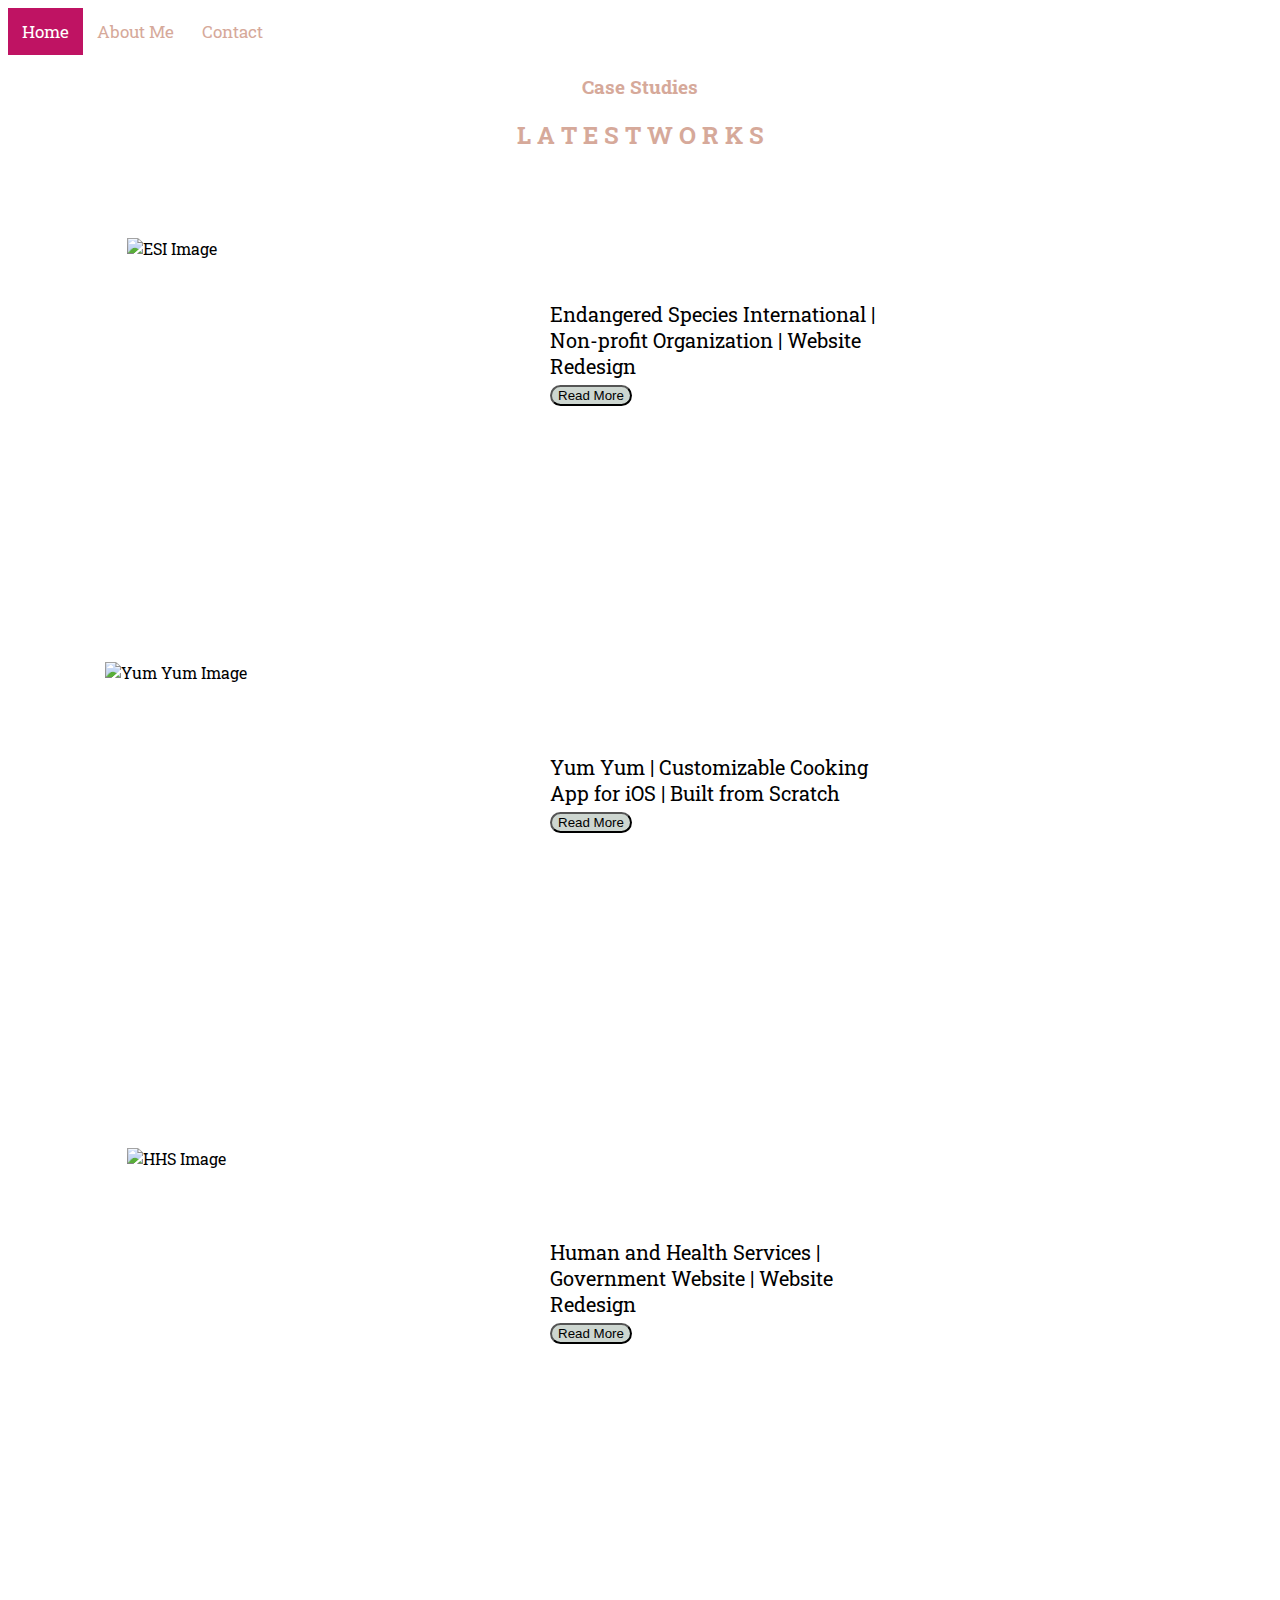
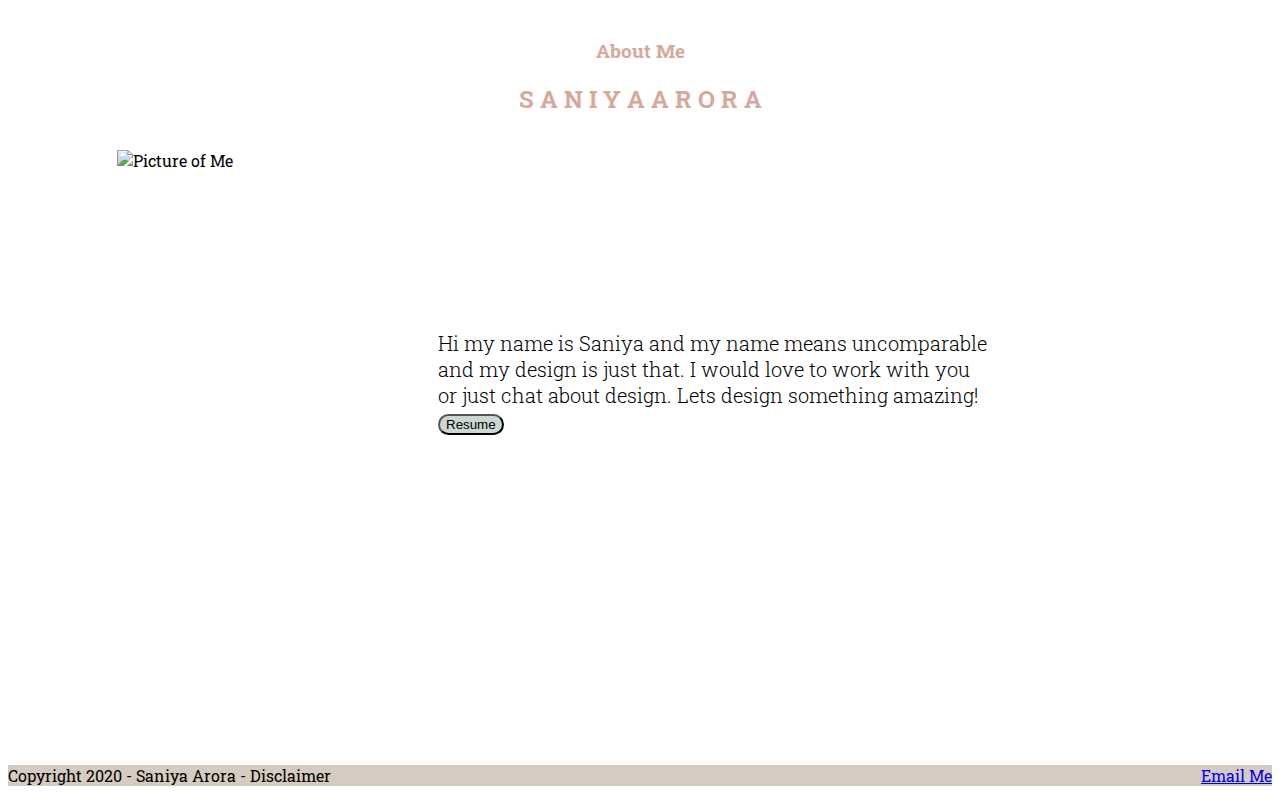
==== index.html @ d39e38ca "updated folder" ====
<!------THIS IS THE LAUNCH PAGE OF THE PORTFOLIO-------->

<!DOCTYPE html>
<html>

<head>
    <meta charset="utf-8" />
    <meta name="viewport" content="width=device-width" />
    <title> Saniya Arora Portfolio</title>
    <link rel="stylesheet" href="portfoliostyle.css">
    <link rel="preconnect" href="https://fonts.gstatic.com">
    <link href="https://fonts.googleapis.com/css2?family=Roboto+Slab:wght@200&display=swap" rel="stylesheet">

</head>

<body>

    <!--------NAVIGATION BAR---------->
    <header>
        <nav>
            <div class="topnav">
                <a class="active" href="#home">Home</a>
                <a href="aboutme">About Me</a>
                <a href="#contactme">Contact</a>
            </div>
        </nav>
    </header>



    <!---HOME PAGE--------->



    <!---WORK PAGE--------->
    <h3>Case Studies</h3>
    <h2> L A T E S T W O R K S </h2>

    <br>
    <br>
    <br>

    <div>
        <section>
            <img class="esireal" src="esi real.png" alt="ESI Image">
            <div class="alignRight"> Endangered Species International | Non-profit Organization | Website Redesign <br> <button class="button" name="button ">Read More</button></div><br>
        </section>

        <section>
            <img class="yumyumreal" src="yumyumreal.png" alt="Yum Yum Image ">
            <div class="yumwords"> Yum Yum | Customizable Cooking App for iOS | Built from Scratch <br> <button class="button" name="button ">Read More</button></div><br>
        </section>

        <section>
            <img class="hhsreal" src="hhsreal.png" alt="HHS Image">
            <div class="hhswords"> Human and Health Services | Government Website | Website Redesign <br> <button class="button" name="button ">Read More</button></div><br>
        </section>
    </div>

    <!------ABOUT ME PAGE-------->
    <br><br> <br> <br> <br> <br> <br> <br> <br> <br> <br> <br> <br> <br> <br> <br> <br> <br> <br> <br> <br> <br> <br> <br> <br> <br> <br> <br> <br> <br> <br> <br><br> <br> <br> <br> <br> <br> <br> <br> <br> <br> <br> <br> <br><br> <br> <br> <br> <br>    <br> <br> <br> <br> <br> <br> <br><br> <br> <br> <br> <br> <br>


    <h3>About Me</h3>
    <h2>S A N I Y A A R O R A</h2>

    <div>
        <section>
            <img class="saniya" src="saniya.png" alt="Picture of Me">
            <div class="saniyawords"> Hi my name is Saniya and my name means uncomparable and my design is just that. I would love to work with you <br> or just chat about design. Lets design something amazing! <br> <button class="button" name="Resume">Resume</button></div><br>

        </section>
    </div>



    <!----FOOTER-------->
    <br> <br> <br> <br> <br> <br> <br> <br> <br> <br> <br> <br> <br> <br> <br> <br> <br> <br> <br> <br> <br> <br> <br> <br> <br> <br> <br> <br> <br>

    <footer>
        Copyright 2020 - Saniya Arora - Disclaimer
        <a href="mailto:saniyaarora2000@gmail.com " class="footer">Email Me</a>
    </footer>

























</body>
<script src="js/index.js"></script>

</html>
---- portfoliostyle.css ----
/*Color Pallete 
#1C1A1A (Light Black) 
#BF1363 (Magenta) 
#CDD6D0 (Light Blue) 
#D6CBC1 (Light Beige) 
#D6A99A (Dark Beige)
*/
    /* Global Styles*/
    
    body {
        font-family: 'Roboto Slab', serif;
    }
    
    h2,
    h3 {
        text-align: center;
        color: #D6A99A;
        font-weight: bold;
    }
    /* Navigation Bar*/
    
    .topnav {
        background-color: #FFFFFF;
        overflow: hidden;
    }
    
    .topnav a {
        float: left;
        color: #D6A99A;
        text-align: center;
        padding: 12px 14px;
        text-decoration: none;
        font-size: 17px;
    }
    
    .topnav a:hover {
        background-color: #ddd;
        color: black;
    }
    
    .topnav a.active {
        background-color: #BF1363;
        color: white;
    }
    /* HOME PAGE */
    /* Work Page */
    
    .alignRight {
        position: absolute;
        width: 346px;
        height: 89px;
        left: 550px;
        top: 301px;
        font-family: Roboto Slab;
        font-style: normal;
        font-weight: normal;
        font-size: 20px;
        line-height: 26px;
    }
    
    .esireal {
        position: absolute;
        width: 400px;
        height: 354.63px;
        left: 127px;
        top: 238px;
    }
    
    .yumyumreal {
        position: absolute;
        width: 400px;
        height: 383.88px;
        left: 105px;
        top: 662px;
    }
    
    .yumwords {
        position: absolute;
        width: 346px;
        height: 89px;
        left: 550px;
        top: 754px;
        font-family: Roboto Slab;
        font-style: normal;
        font-weight: normal;
        font-size: 20px;
        line-height: 26px;
    }
    
    .hhsreal {
        position: absolute;
        width: 400px;
        height: 402.6px;
        left: 127px;
        top: 1148px;
    }
    
    .hhswords {
        position: absolute;
        width: 346px;
        height: 89px;
        left: 550px;
        top: 1239px;
        font-family: Roboto Slab;
        font-style: normal;
        font-weight: normal;
        font-size: 20px;
        line-height: 26px;
    }
    
    .button {
        background: #CDD6D0;
        border-radius: 20px;
    }
    /* ABOUT ME PAGE */
    
    .saniya {
        position: absolute;
        width: 328px;
        height: 514px;
        left: 117px;
        top: 1750px;
    }
    
    .saniyawords {
        position: absolute;
        width: 563px;
        height: 244px;
        left: 438px;
        top: 1930px;
        font-family: Roboto Slab;
        font-style: normal;
        font-weight: 300;
        font-size: 20px;
        line-height: 26px;
    }
    /*Footer*/
    
    Footer {
        background-color: #D6CBC1;
    }
    
    .footer {
        float: right;
    }
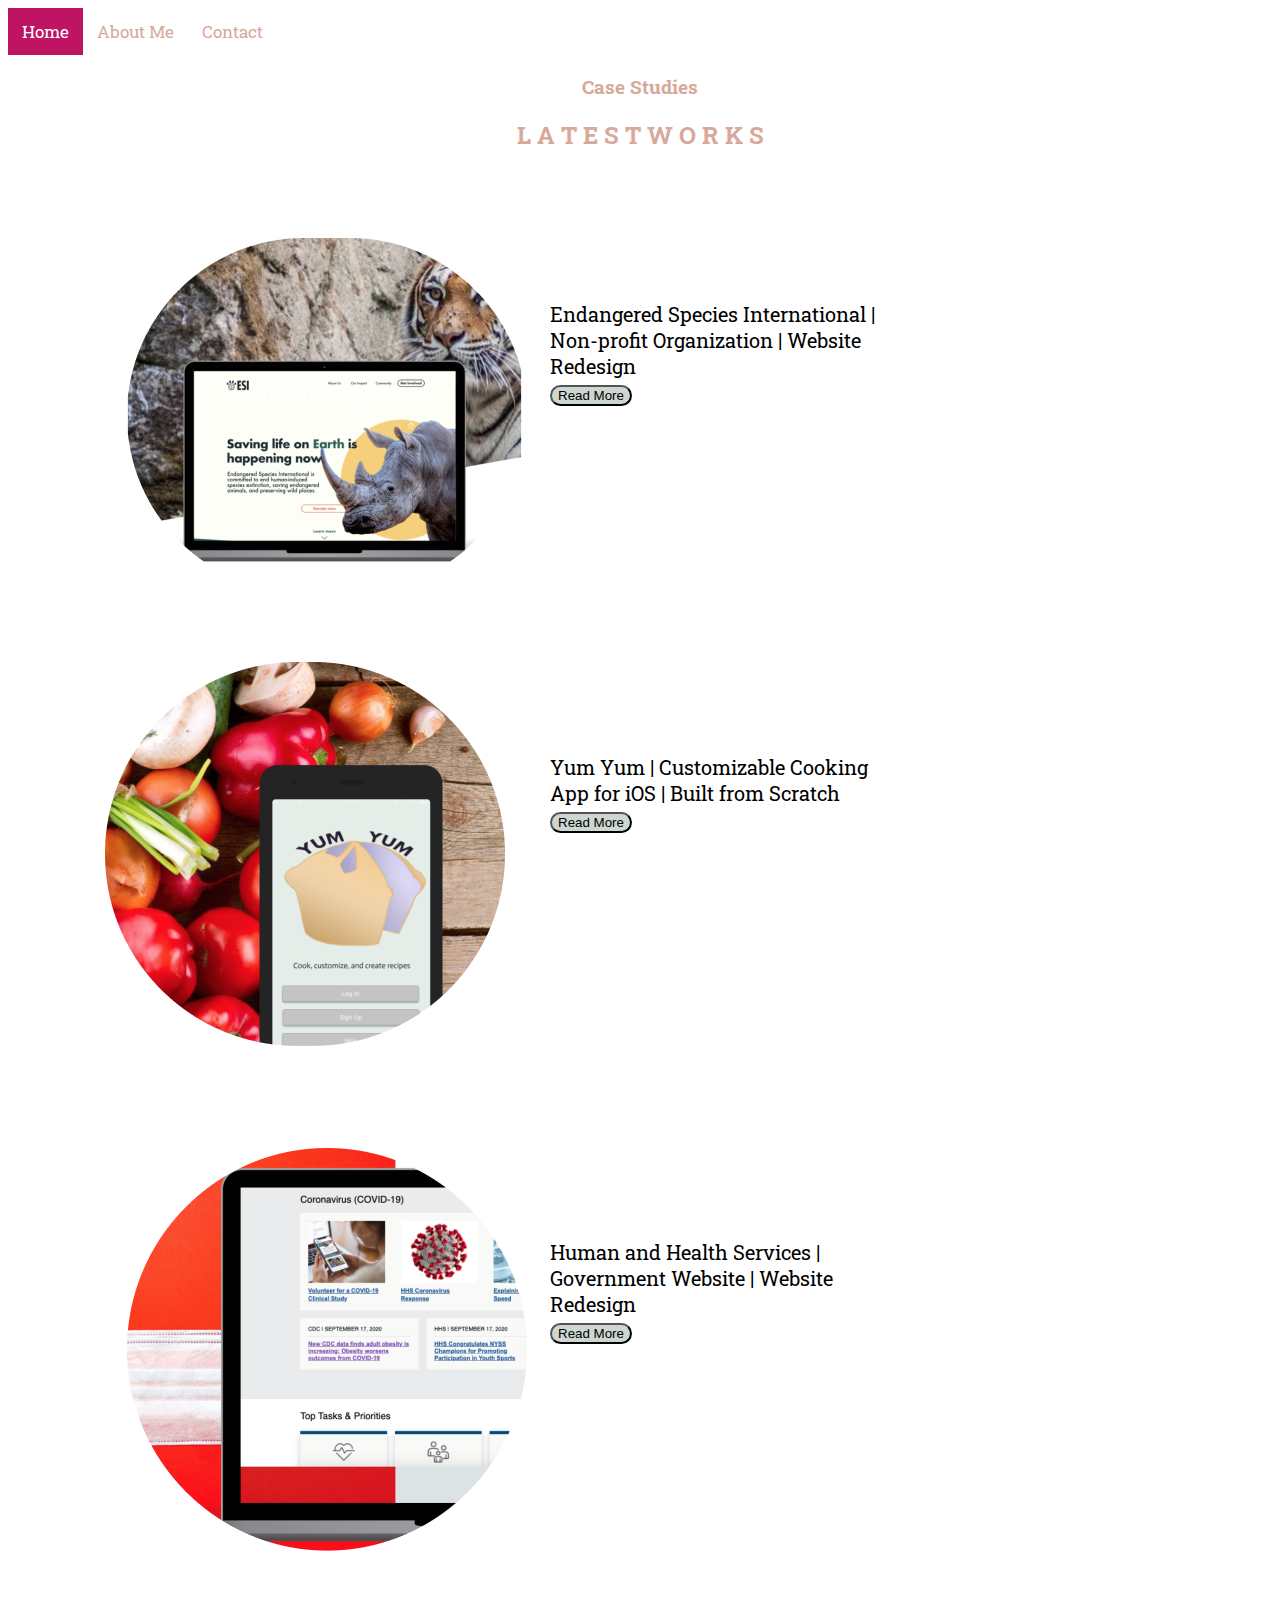
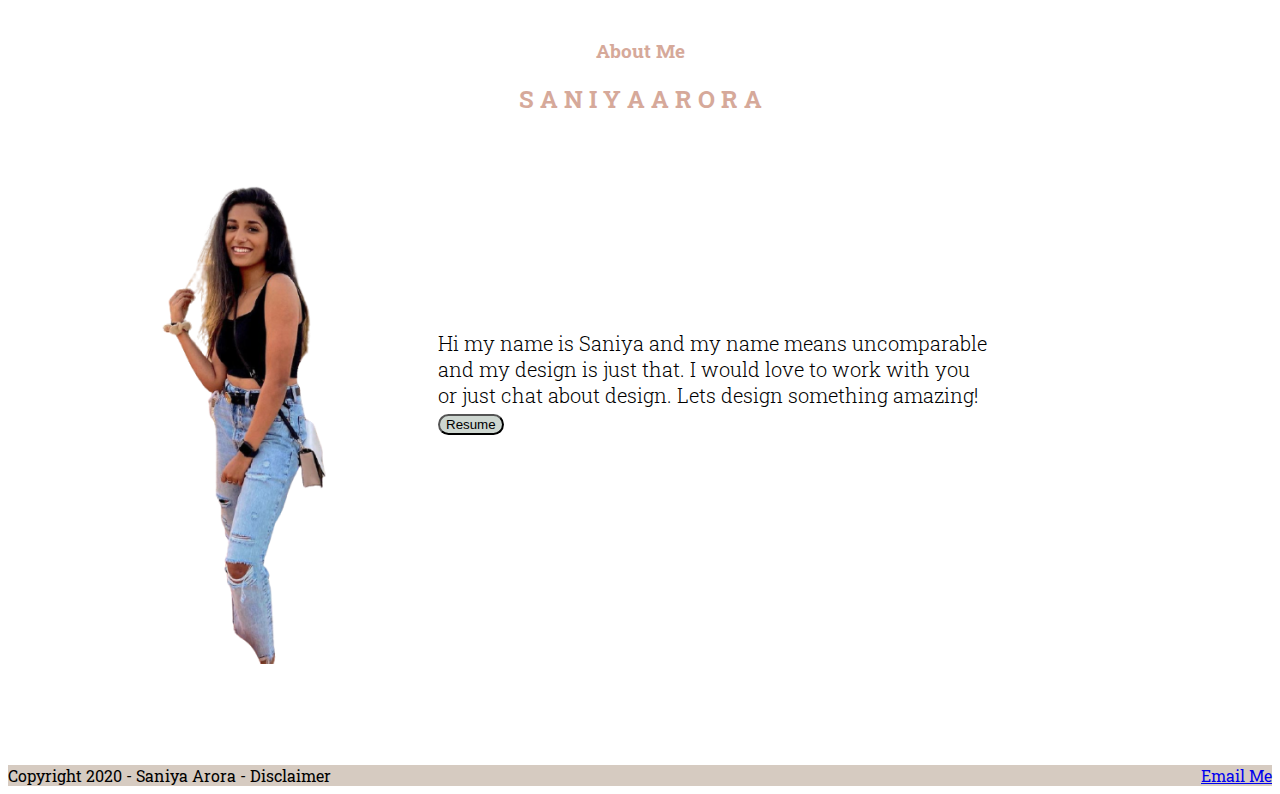
==== commit e3e76d77: "commit" ====
--- a/index.html
+++ b/index.html
@@ -1,4 +1,5 @@
 <!------THIS IS THE LAUNCH PAGE OF THE PORTFOLIO-------->
+
 
 <!DOCTYPE html>
 <html>
@@ -42,17 +43,17 @@
 
     <div>
         <section>
-            <img class="esireal" src="esi real.png" alt="ESI Image">
+            <img class="esireal" src="images/esi real.png" alt="ESI Image">
             <div class="alignRight"> Endangered Species International | Non-profit Organization | Website Redesign <br> <button class="button" name="button ">Read More</button></div><br>
         </section>
 
         <section>
-            <img class="yumyumreal" src="yumyumreal.png" alt="Yum Yum Image ">
+            <img class="yumyumreal" src="images/yumyum real.png" alt="Yum Yum Image ">
             <div class="yumwords"> Yum Yum | Customizable Cooking App for iOS | Built from Scratch <br> <button class="button" name="button ">Read More</button></div><br>
         </section>
 
         <section>
-            <img class="hhsreal" src="hhsreal.png" alt="HHS Image">
+            <img class="hhsreal" src="images/hhs real.png" alt="HHS Image">
             <div class="hhswords"> Human and Health Services | Government Website | Website Redesign <br> <button class="button" name="button ">Read More</button></div><br>
         </section>
     </div>
@@ -66,7 +67,7 @@
 
     <div>
         <section>
-            <img class="saniya" src="saniya.png" alt="Picture of Me">
+            <img class="saniya" src="images/saniya.png" alt="Picture of Me">
             <div class="saniyawords"> Hi my name is Saniya and my name means uncomparable and my design is just that. I would love to work with you <br> or just chat about design. Lets design something amazing! <br> <button class="button" name="Resume">Resume</button></div><br>
 
         </section>
